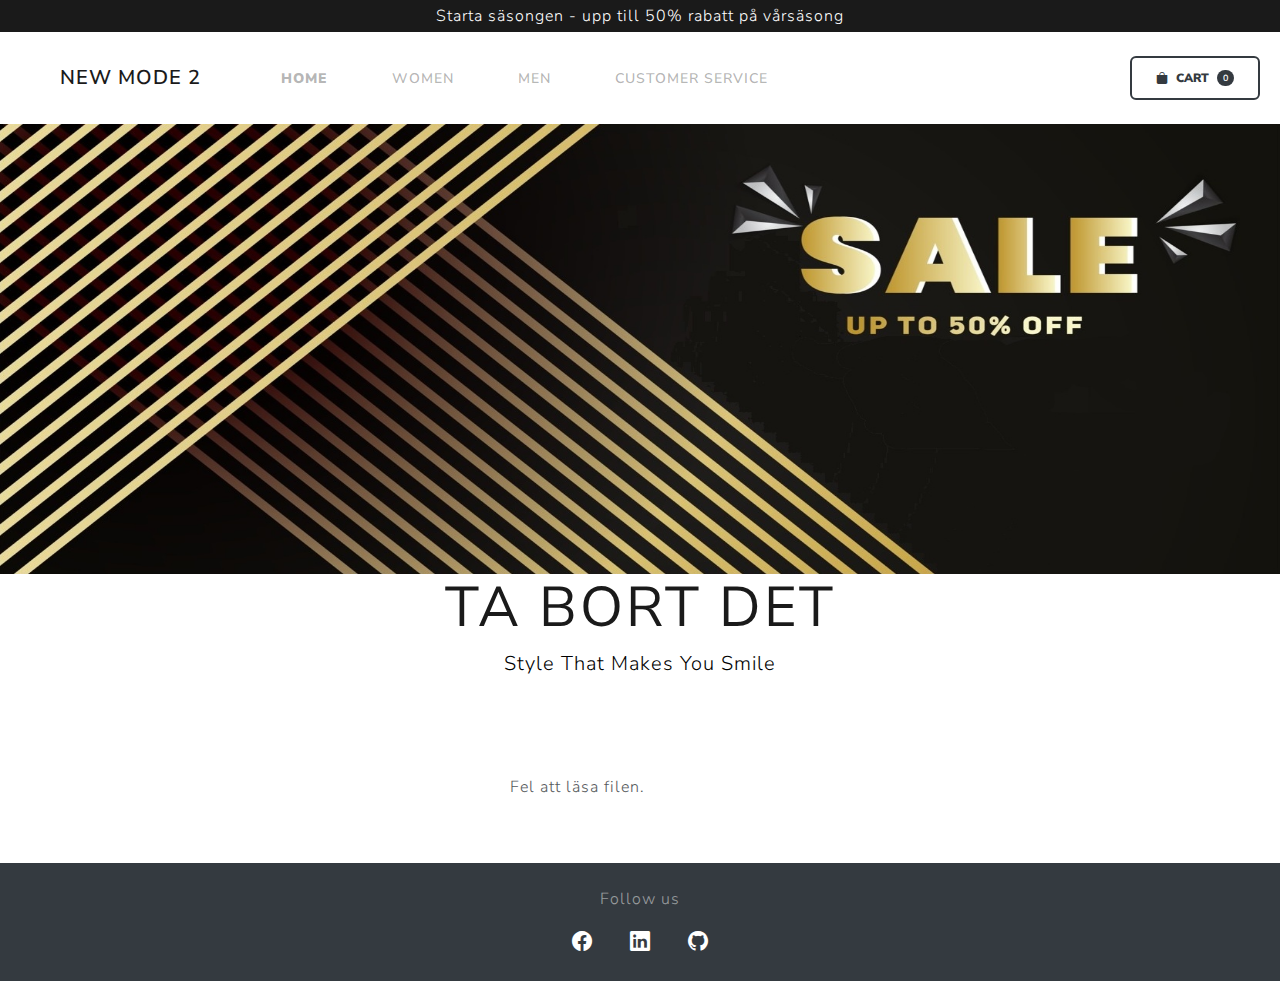
==== index.html @ 567f8aeb "commit_1" ====
<!DOCTYPE html>
<html lang="en">
<head>
    <meta charset="UTF-8">
    <meta name="viewport" content="width=device-width, initial-scale=1.0">
    <title>Order Form</title>
    <!--Favicon-->
    <link rel="icon" href="images/favicon.ico">
    <!--Bootstrap icons-->
    <link rel="stylesheet" href="https://cdn.jsdelivr.net/npm/bootstrap-icons@1.11.3/font/bootstrap-icons.min.css">
    <!--Theme from https://bootswatch.com/lux/ -->
    <link rel="stylesheet" href="css/bootstrap.min.css">
    <style>
        #linkSocial{
            color: white; transition: color 0.3s ease-in-out;
        }
    </style>
</head>
<body>
    <!--Info header-->
    <header class="text-bg-primary text-center fs-5 py-1">
        <p class="mb-0">Starta säsongen - upp till 50% rabatt på vårsäsong</p>
    </header>

    <!--NAV 2-->
    <nav class="navbar navbar-expand-lg navbar-light">
        <!--kolla om det behövs mer px-4 px-lg-5-->
        <div class="container-fluid ms-5">
            <!--Namnet på webbsidan-->
            <a class="navbar-brand" href="index.html">New Mode 2</a>

            <button type="button" class="rounded navbar-toggler border border-dark" data-bs-toggle="collapse" data-bs-target="#hamburgermenyn2" aria-controls="hamburgermenyn2" aria-expanded="false" aria-label="toggle navigation"><span class="navbar-toggler-icon"></span></button>
            <div class="collapse navbar-collapse" id="hamburgermenyn2">
                <!--lista-rullgardinsmenyn-->
                <ul class="navbar-nav mb-2 mb-lg-0 me-auto ms-lg-4 gap-3">
                    <li>
                        <!--Kolla om det behövs <strong> eller inte-->
                        <a class="nav-link mx-3" href="index.html"><strong>Home</strong></a>
                    </li>
                    <li>
                        <a class="nav-link mx-3" href="">WOMEN</a>
                    </li>
                    <li>
                        <a class="nav-link mx-3" href="">MEN</a>
                    </li>
                    <li>
                        <a class="nav-link mx-3" href="">Customer service</a>
                    </li>
                </ul>
                <div class="d-flex">
                    <!--JS för att ge funktionalitet till "CART"-->
                    <button type="button" class="btn btn-outline-dark rounded py-2 fs-6 me-2"><i class="bi bi-bag-fill me-2"></i><strong>CART</strong><span class="badge bg-dark text-white ms-2 rounded-pill">0</span></button>
                </div>
            </div>
        </div>
    </nav>

    <!--Banner-->
    <div class="text-center text-white">

        <!--Här finns 2 olika bannerbild. Den som syns nu ser bättre ut på små skärmar-->

        <!--<img src="images/BannerDarkEditada.jpg" class="img-fluid w-100" style="height: 350px;" alt="fotoSale">-->
        
        <img src="images/BannerDarkEditada.jpg" class="img-fluid w-100" style="height: 50vh;" alt="fotoSale">


        <h1 class="display-4 fw-bolder">Ta bort det</h1>
        <p class="lead fw-normal text-bg-light mb-0">Style That Makes You Smile</p>
    </div>


    
    <!-- Section-->
    <section class="py-5">
        <div class="container-fluid px-4 px-lg-5 mt-5">
            <!--<div class="row g-4 row-cols-2 row-cols-md-3 row-cols-lg-4 justify-content-center">-->
            <div class="row gx-4 gx-lg-5 row-cols-2 row-cols-md-3 row-cols-xl-4 justify-content-center"></div>
            <script src="js/fakeStore.js"></script>
        </div>
    </section>

    <!-- Footer-->
    <footer class="container-fluid bg-dark py-4 ">
        <div>
            <p class="text-center text-white-50">Follow us</p>
            <div class="text-center text-white-50">
                <a id="linkSocial" href=""><i class="bi bi-facebook fs-4 mx-3"></i></a>
                <a id="linkSocial" href=""><i class="bi bi-linkedin fs-4 mx-3"></i></a>
                <a id="linkSocial" href="https://github.com/SebastianValdesGomez" target="_blank"><i class="bi bi-github fs-4 mx-3"></i></a>
            </div>
        </div>
    </footer>
    <!-- Bootstrap core JS -->
    <script src="js/bootstrap.bundle.min.js"></script>
</body>
</html>
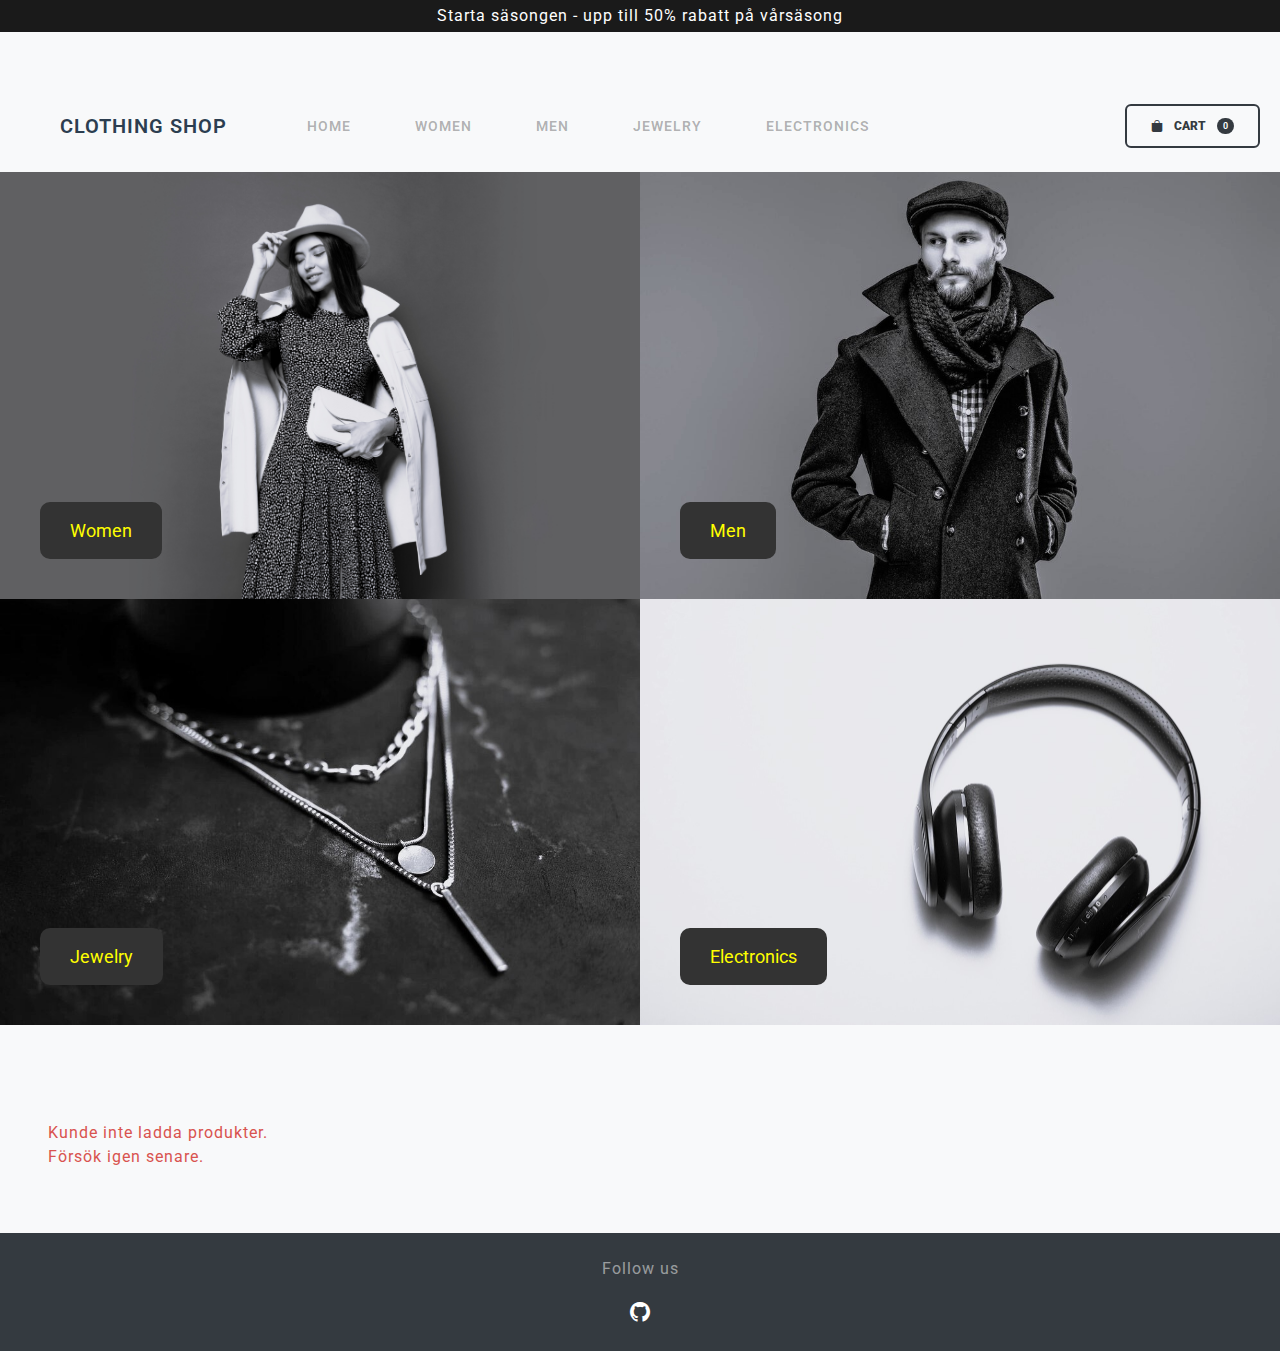
==== commit d408429a: "update" ====
--- a/index.html
+++ b/index.html
@@ -4,19 +4,21 @@
     <meta charset="UTF-8">
     <meta name="viewport" content="width=device-width, initial-scale=1.0">
     <title>Order Form</title>
+    
+    <link href="https://fonts.googleapis.com/css2?family=Roboto:wght@400;700&display=swap" rel="stylesheet">
+    
     <!--Favicon-->
     <link rel="icon" href="images/favicon.ico">
+    
     <!--Bootstrap icons-->
     <link rel="stylesheet" href="https://cdn.jsdelivr.net/npm/bootstrap-icons@1.11.3/font/bootstrap-icons.min.css">
-    <!--Theme from https://bootswatch.com/lux/ -->
+    
+    <!--Theme from https://bootswatch.com/lux/-->
     <link rel="stylesheet" href="css/bootstrap.min.css">
-    <style>
-        #linkSocial{
-            color: white; transition: color 0.3s ease-in-out;
-        }
-    </style>
+    <link rel="stylesheet" href="css/style.css">
 </head>
 <body>
+
     <!--Info header-->
     <header class="text-bg-primary text-center fs-5 py-1">
         <p class="mb-0">Starta säsongen - upp till 50% rabatt på vårsäsong</p>
@@ -24,74 +26,86 @@
 
     <!--NAV 2-->
     <nav class="navbar navbar-expand-lg navbar-light">
-        <!--kolla om det behövs mer px-4 px-lg-5-->
         <div class="container-fluid ms-5">
             <!--Namnet på webbsidan-->
-            <a class="navbar-brand" href="index.html">New Mode 2</a>
-
-            <button type="button" class="rounded navbar-toggler border border-dark" data-bs-toggle="collapse" data-bs-target="#hamburgermenyn2" aria-controls="hamburgermenyn2" aria-expanded="false" aria-label="toggle navigation"><span class="navbar-toggler-icon"></span></button>
+            <a class="navbar-brand" href="index.html">Clothing shop</a>
+            
+            <button 
+                type="button" 
+                class="rounded navbar-toggler border border-dark" 
+                data-bs-toggle="collapse" 
+                data-bs-target="#hamburgermenyn2" 
+                aria-controls="hamburgermenyn2" 
+                aria-expanded="false" 
+                aria-label="Toggle navigation">
+                <span class="navbar-toggler-icon"></span>
+            </button>
+            
             <div class="collapse navbar-collapse" id="hamburgermenyn2">
-                <!--lista-rullgardinsmenyn-->
                 <ul class="navbar-nav mb-2 mb-lg-0 me-auto ms-lg-4 gap-3">
-                    <li>
-                        <!--Kolla om det behövs <strong> eller inte-->
-                        <a class="nav-link mx-3" href="index.html"><strong>Home</strong></a>
-                    </li>
-                    <li>
-                        <a class="nav-link mx-3" href="">WOMEN</a>
-                    </li>
-                    <li>
-                        <a class="nav-link mx-3" href="">MEN</a>
-                    </li>
-                    <li>
-                        <a class="nav-link mx-3" href="">Customer service</a>
-                    </li>
+                    <li><a class="nav-link mx-3" href="#" id="homeLink">HOME</a></li>
+                    <li><a class="nav-link mx-3 categoryLink" href="#" id="womenLink">WOMEN</a></li>
+                    <li><a class="nav-link mx-3 categoryLink" href="#" id="menLink">MEN</a></li>
+                    <li><a class="nav-link mx-3 categoryLink" href="#" id="jewelryLink">Jewelry</a></li>
+                    <li><a class="nav-link mx-3 categoryLink" href="#" id="electronicsLink">Electronics</a></li>
                 </ul>
+                
+                <!--Cart-->
                 <div class="d-flex">
-                    <!--JS för att ge funktionalitet till "CART"-->
-                    <button type="button" class="btn btn-outline-dark rounded py-2 fs-6 me-2"><i class="bi bi-bag-fill me-2"></i><strong>CART</strong><span class="badge bg-dark text-white ms-2 rounded-pill">0</span></button>
+                    <button type="button" class="btn btn-outline-dark rounded py-2 fs-6 me-2">
+                        <i class="bi bi-bag-fill me-2"></i>
+                        <strong>CART</strong>
+                        <span class="badge bg-dark text-white ms-2 rounded-pill">0</span>
+                    </button>
                 </div>
             </div>
         </div>
     </nav>
 
-    <!--Banner-->
-    <div class="text-center text-white">
-
-        <!--Här finns 2 olika bannerbild. Den som syns nu ser bättre ut på små skärmar-->
-
-        <!--<img src="images/BannerDarkEditada.jpg" class="img-fluid w-100" style="height: 350px;" alt="fotoSale">-->
-        
-        <img src="images/BannerDarkEditada.jpg" class="img-fluid w-100" style="height: 50vh;" alt="fotoSale">
-
-
-        <h1 class="display-4 fw-bolder">Ta bort det</h1>
-        <p class="lead fw-normal text-bg-light mb-0">Style That Makes You Smile</p>
+    <!--Home Banner-->
+    <div id="homeBanner" class="text-center text-white">
+        <div class="row gx-0">
+            <div class="col-6 position-relative">
+                <img src="images/autumn-fashion-look-gorgeous-european-brunette-gir-trendy-white-jacket-dress-with-print-posing-holding-leather-handbag-svartvit.jpg" class="img-fluid w-100" alt="Image 1">
+                <button class="btn-overlay categoryLink" data-category="women's clothing">Women</button>
+            </div>
+            <div class="col-6 position-relative">
+                <img src="images/portrait-bearded-male-dressed-grey-jacket-hat-isolated-grey-background_613910-3150-svartvit.jpg" class="img-fluid w-100" alt="Image 2">
+                <button class="btn-overlay categoryLink" data-category="men's clothing">Men</button>
+            </div>
+            <div class="col-6 position-relative">
+                <img src="images/jewelry-lifestyle-flat-layout-with-place-text-jewellery-background-mockup-banner-fashion-accessories_460848-12598-svartvit.jpg" class="img-fluid w-100" alt="Image 3">
+                <button class="btn-overlay categoryLink" data-category="jewelery">Jewelry</button>
+            </div>
+            <div class="col-6 position-relative">
+                <img src="images/headphones-8210087_1280-svartvit.jpg" class="img-fluid w-100" alt="Image 4">
+                <button class="btn-overlay categoryLink" data-category="electronics">Electronics</button>
+            </div>
+        </div>
     </div>
 
-
-    
-    <!-- Section-->
+    <!--Product Section-->
     <section class="py-5">
         <div class="container-fluid px-4 px-lg-5 mt-5">
-            <!--<div class="row g-4 row-cols-2 row-cols-md-3 row-cols-lg-4 justify-content-center">-->
-            <div class="row gx-4 gx-lg-5 row-cols-2 row-cols-md-3 row-cols-xl-4 justify-content-center"></div>
-            <script src="js/fakeStore.js"></script>
+            <div class="row gx-4 gx-lg-5 row-cols-2 row-cols-md-3 row-cols-xl-4 justify-content-start" id="productContainer"></div>
         </div>
     </section>
 
-    <!-- Footer-->
-    <footer class="container-fluid bg-dark py-4 ">
+    <!--Footer-->
+    <footer class="container-fluid bg-dark py-4">
         <div>
             <p class="text-center text-white-50">Follow us</p>
             <div class="text-center text-white-50">
-                <a id="linkSocial" href=""><i class="bi bi-facebook fs-4 mx-3"></i></a>
-                <a id="linkSocial" href=""><i class="bi bi-linkedin fs-4 mx-3"></i></a>
-                <a id="linkSocial" href="https://github.com/SebastianValdesGomez" target="_blank"><i class="bi bi-github fs-4 mx-3"></i></a>
+                <a id="linkSocial" href="https://github.com/SebastianValdesGomez" target="_blank">
+                    <i class="bi bi-github fs-4 mx-3"></i>
+                </a>
             </div>
         </div>
     </footer>
-    <!-- Bootstrap core JS -->
+
+    <!--Scripts-->
     <script src="js/bootstrap.bundle.min.js"></script>
+    <script src="js/fakeStore.js"></script>
+
 </body>
 </html>--- a/css/style.css
+++ b/css/style.css
@@ -0,0 +1,68 @@
+body {
+    font-family: 'Roboto', sans-serif;
+    text-transform: none;
+    font-weight: normal;
+    background-color: #f8f9fa;
+    color: #333;
+    padding-top: 5rem;
+}
+
+header {
+    background-color: #007bff;
+    color: white;
+    text-align: center;
+    padding: 10px 0;
+    font-size: 18px;
+    position: fixed;
+    top: 0;
+    left: 0;
+    width: 100%;
+    z-index: 100;
+}
+
+#linkSocial {
+    color: white;
+    transition: color 0.3s ease-in-out;
+}
+
+#linkSocial:hover {
+    color: #ff9900;
+}
+
+.card-body h6, .card-body p {
+    letter-spacing: normal;
+    text-transform: none;
+    font-weight: normal;
+}
+
+.position-relative {
+    position: relative;
+}
+
+.btn-overlay {
+    position: absolute;
+    bottom: 40px; 
+    left: 40px;
+    background-color: #333;  
+    color: yellow;
+    padding: 15px 30px;
+    border: none;
+    font-size: 18px;
+    cursor: pointer;
+    border-radius: 10px;
+    z-index: 1;
+    transition: background-color 0.3s ease, transform 0.3s ease;
+}
+
+.btn-overlay:hover {
+    background-color: #444;
+    transform: scale(1.1);
+}
+
+.navbar-brand {
+    font-family: 'Roboto', sans-serif;
+    color: #2c3e50;
+}
+
+
+
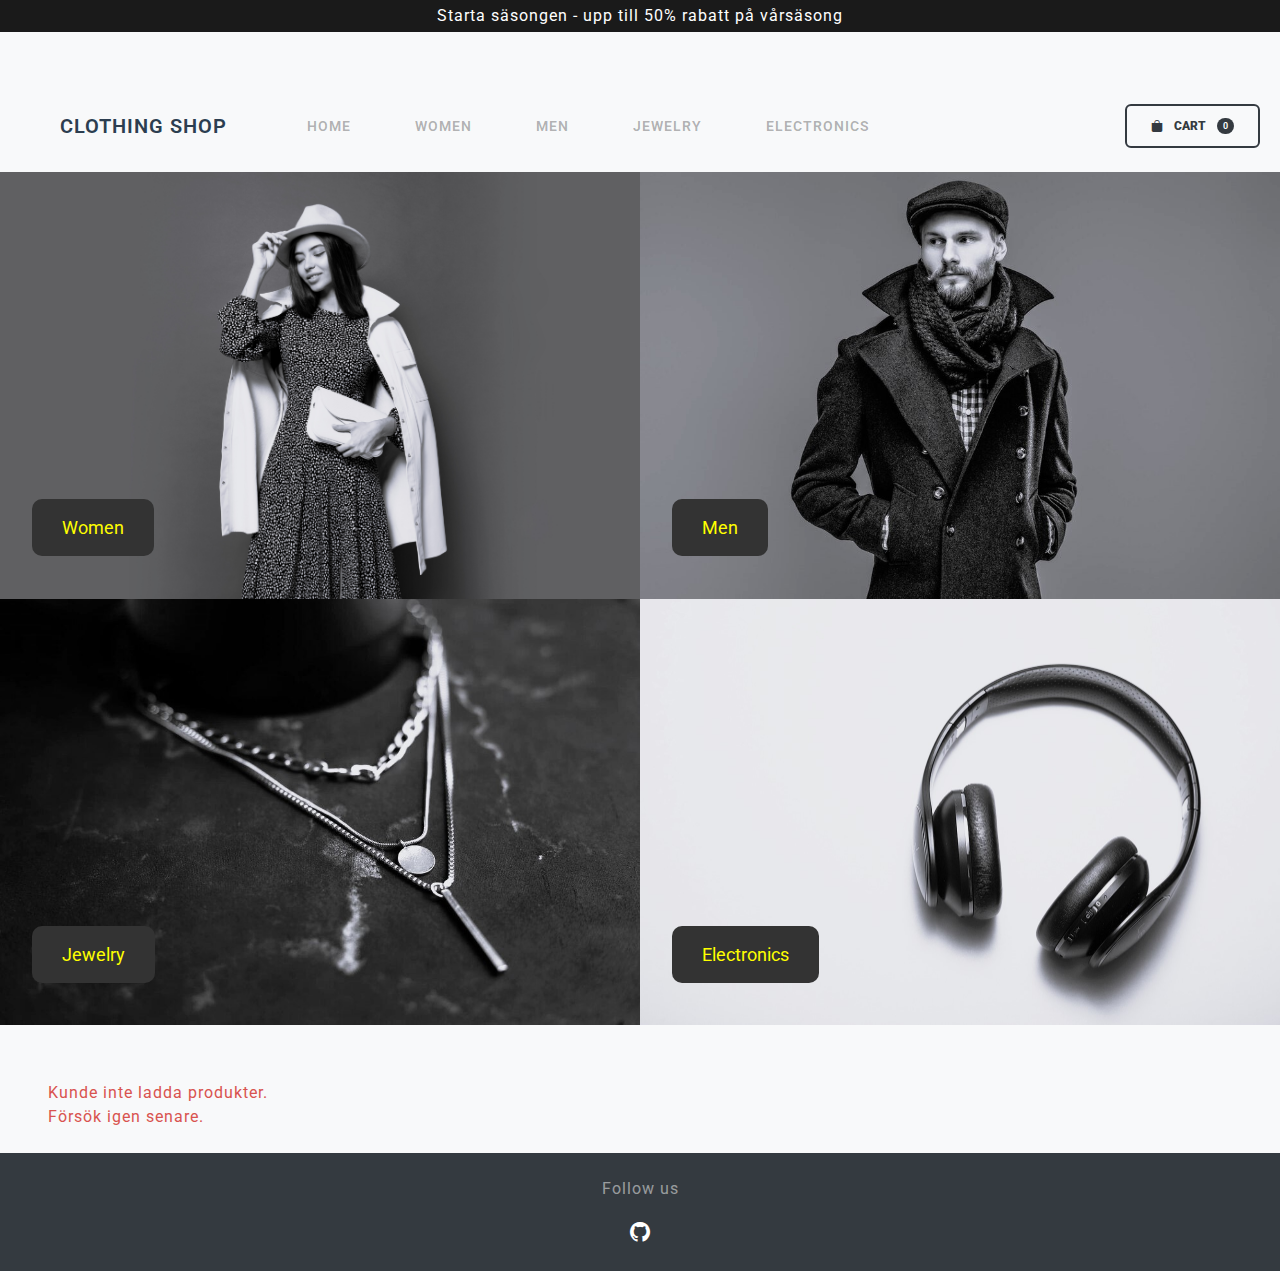
==== commit ba900d6b: "update_function" ====
--- a/index.html
+++ b/index.html
@@ -1,111 +1,159 @@
-<!DOCTYPE html>
-<html lang="en">
-<head>
-    <meta charset="UTF-8">
-    <meta name="viewport" content="width=device-width, initial-scale=1.0">
-    <title>Order Form</title>
-    
-    <link href="https://fonts.googleapis.com/css2?family=Roboto:wght@400;700&display=swap" rel="stylesheet">
-    
-    <!--Favicon-->
-    <link rel="icon" href="images/favicon.ico">
-    
-    <!--Bootstrap icons-->
-    <link rel="stylesheet" href="https://cdn.jsdelivr.net/npm/bootstrap-icons@1.11.3/font/bootstrap-icons.min.css">
-    
-    <!--Theme from https://bootswatch.com/lux/-->
-    <link rel="stylesheet" href="css/bootstrap.min.css">
-    <link rel="stylesheet" href="css/style.css">
-</head>
-<body>
-
-    <!--Info header-->
-    <header class="text-bg-primary text-center fs-5 py-1">
-        <p class="mb-0">Starta säsongen - upp till 50% rabatt på vårsäsong</p>
-    </header>
-
-    <!--NAV 2-->
-    <nav class="navbar navbar-expand-lg navbar-light">
-        <div class="container-fluid ms-5">
-            <!--Namnet på webbsidan-->
-            <a class="navbar-brand" href="index.html">Clothing shop</a>
-            
-            <button 
-                type="button" 
-                class="rounded navbar-toggler border border-dark" 
-                data-bs-toggle="collapse" 
-                data-bs-target="#hamburgermenyn2" 
-                aria-controls="hamburgermenyn2" 
-                aria-expanded="false" 
-                aria-label="Toggle navigation">
-                <span class="navbar-toggler-icon"></span>
-            </button>
-            
-            <div class="collapse navbar-collapse" id="hamburgermenyn2">
-                <ul class="navbar-nav mb-2 mb-lg-0 me-auto ms-lg-4 gap-3">
-                    <li><a class="nav-link mx-3" href="#" id="homeLink">HOME</a></li>
-                    <li><a class="nav-link mx-3 categoryLink" href="#" id="womenLink">WOMEN</a></li>
-                    <li><a class="nav-link mx-3 categoryLink" href="#" id="menLink">MEN</a></li>
-                    <li><a class="nav-link mx-3 categoryLink" href="#" id="jewelryLink">Jewelry</a></li>
-                    <li><a class="nav-link mx-3 categoryLink" href="#" id="electronicsLink">Electronics</a></li>
-                </ul>
-                
-                <!--Cart-->
-                <div class="d-flex">
-                    <button type="button" class="btn btn-outline-dark rounded py-2 fs-6 me-2">
-                        <i class="bi bi-bag-fill me-2"></i>
-                        <strong>CART</strong>
-                        <span class="badge bg-dark text-white ms-2 rounded-pill">0</span>
-                    </button>
-                </div>
-            </div>
-        </div>
-    </nav>
-
-    <!--Home Banner-->
-    <div id="homeBanner" class="text-center text-white">
-        <div class="row gx-0">
-            <div class="col-6 position-relative">
-                <img src="images/autumn-fashion-look-gorgeous-european-brunette-gir-trendy-white-jacket-dress-with-print-posing-holding-leather-handbag-svartvit.jpg" class="img-fluid w-100" alt="Image 1">
-                <button class="btn-overlay categoryLink" data-category="women's clothing">Women</button>
-            </div>
-            <div class="col-6 position-relative">
-                <img src="images/portrait-bearded-male-dressed-grey-jacket-hat-isolated-grey-background_613910-3150-svartvit.jpg" class="img-fluid w-100" alt="Image 2">
-                <button class="btn-overlay categoryLink" data-category="men's clothing">Men</button>
-            </div>
-            <div class="col-6 position-relative">
-                <img src="images/jewelry-lifestyle-flat-layout-with-place-text-jewellery-background-mockup-banner-fashion-accessories_460848-12598-svartvit.jpg" class="img-fluid w-100" alt="Image 3">
-                <button class="btn-overlay categoryLink" data-category="jewelery">Jewelry</button>
-            </div>
-            <div class="col-6 position-relative">
-                <img src="images/headphones-8210087_1280-svartvit.jpg" class="img-fluid w-100" alt="Image 4">
-                <button class="btn-overlay categoryLink" data-category="electronics">Electronics</button>
-            </div>
-        </div>
-    </div>
-
-    <!--Product Section-->
-    <section class="py-5">
-        <div class="container-fluid px-4 px-lg-5 mt-5">
-            <div class="row gx-4 gx-lg-5 row-cols-2 row-cols-md-3 row-cols-xl-4 justify-content-start" id="productContainer"></div>
-        </div>
-    </section>
-
-    <!--Footer-->
-    <footer class="container-fluid bg-dark py-4">
-        <div>
-            <p class="text-center text-white-50">Follow us</p>
-            <div class="text-center text-white-50">
-                <a id="linkSocial" href="https://github.com/SebastianValdesGomez" target="_blank">
-                    <i class="bi bi-github fs-4 mx-3"></i>
-                </a>
-            </div>
-        </div>
-    </footer>
-
-    <!--Scripts-->
-    <script src="js/bootstrap.bundle.min.js"></script>
-    <script src="js/fakeStore.js"></script>
-
-</body>
+<!DOCTYPE html>
+<html lang="en">
+<head>
+    <meta charset="UTF-8">
+    <meta name="viewport" content="width=device-width, initial-scale=1.0">
+    <title>Order Form</title>
+    
+    <link href="https://fonts.googleapis.com/css2?family=Roboto:wght@400;700&display=swap" rel="stylesheet">
+    
+    <!--Favicon-->
+    <link rel="icon" href="images/favicon.ico">
+    
+    <!--Bootstrap icons-->
+    <link rel="stylesheet" href="https://cdn.jsdelivr.net/npm/bootstrap-icons@1.11.3/font/bootstrap-icons.min.css">
+    
+    <!--Theme from https://bootswatch.com/lux/-->
+    <link rel="stylesheet" href="css/bootstrap.min.css">
+    <link rel="stylesheet" href="css/style.css">
+</head>
+<body>
+
+    <!--Info header--->
+    <header class="text-bg-primary text-center fs-5 py-1">
+        <p class="mb-0">Starta säsongen - upp till 50% rabatt på vårsäsong</p>
+    </header>
+
+    <!--NAV 2-->
+    <nav class="navbar navbar-expand-lg navbar-light">
+        <div class="container-fluid ms-5">
+            <!--Namnet på webbsidan-->
+            <a class="navbar-brand" href="index.html">Clothing shop</a>
+            
+            <button 
+                type="button" 
+                class="rounded navbar-toggler border border-dark" 
+                data-bs-toggle="collapse" 
+                data-bs-target="#hamburgermenyn2" 
+                aria-controls="hamburgermenyn2" 
+                aria-expanded="false" 
+                aria-label="Toggle navigation">
+                <span class="navbar-toggler-icon"></span>
+            </button>
+            
+            <div class="collapse navbar-collapse" id="hamburgermenyn2">
+                <ul class="navbar-nav mb-2 mb-lg-0 me-auto ms-lg-4 gap-3">
+                    <li><a class="nav-link mx-3" href="#" id="homeLink">HOME</a></li>
+                    <li><a class="nav-link mx-3 categoryLink" href="#" id="womenLink">WOMEN</a></li>
+                    <li><a class="nav-link mx-3 categoryLink" href="#" id="menLink">MEN</a></li>
+                    <li><a class="nav-link mx-3 categoryLink" href="#" id="jewelryLink">Jewelry</a></li>
+                    <li><a class="nav-link mx-3 categoryLink" href="#" id="electronicsLink">Electronics</a></li>
+                </ul>
+                
+                <!--Cart-->
+                <div class="d-flex">
+                    <button type="button" class="btn btn-outline-dark rounded py-2 fs-6 me-2">
+                        <i class="bi bi-bag-fill me-2"></i>
+                        <strong>CART</strong>
+                        <span class="badge bg-dark text-white ms-2 rounded-pill">0</span>
+                    </button>
+                </div>
+            </div>
+        </div>
+    </nav>
+
+    <!--Home Banner-->
+    <div id="homeBanner" class="text-center text-white">
+        <div class="row gx-0">
+            <div class="col-6 position-relative">
+                <img src="images/autumn-fashion-look-gorgeous-european-brunette-gir-trendy-white-jacket-dress-with-print-posing-holding-leather-handbag-svartvit.jpg" class="img-fluid w-100" alt="Image 1">
+                <button class="btn-overlay categoryLink" data-category="women's clothing">Women</button>
+            </div>
+            <div class="col-6 position-relative">
+                <img src="images/portrait-bearded-male-dressed-grey-jacket-hat-isolated-grey-background_613910-3150-svartvit.jpg" class="img-fluid w-100" alt="Image 2">
+                <button class="btn-overlay categoryLink" data-category="men's clothing">Men</button>
+            </div>
+            <div class="col-6 position-relative">
+                <img src="images/jewelry-lifestyle-flat-layout-with-place-text-jewellery-background-mockup-banner-fashion-accessories_460848-12598-svartvit.jpg" class="img-fluid w-100" alt="Image 3">
+                <button class="btn-overlay categoryLink" data-category="jewelery">Jewelry</button>
+            </div>
+            <div class="col-6 position-relative">
+                <img src="images/headphones-8210087_1280-svartvit.jpg" class="img-fluid w-100" alt="Image 4">
+                <button class="btn-overlay categoryLink" data-category="electronics">Electronics</button>
+            </div>
+        </div>
+    </div>
+
+    <!--Product Section-->
+    <section class="py-2">
+        <div class="container-fluid px-4 px-lg-5 mt-5">
+            <div class="row gx-4 gx-lg-5 row-cols-2 row-cols-md-3 row-cols-xl-4 justify-content-start" id="productContainer"></div>
+        </div>
+    </section>
+
+    <!-- Beställningsformulär Modal -->
+    <div class="modal fade" id="orderModal" tabindex="-1" aria-labelledby="orderModalLabel" aria-hidden="true">
+        <div class="modal-dialog">
+            <div class="modal-content">
+                <div class="modal-header ">
+                    <h5 class="modal-title" id="orderModalLabel">Beställ produkt</h5>
+                    <button type="button" class="btn-close" data-bs-dismiss="modal" aria-label="Close"></button>
+                </div>
+
+
+                <!-- Här uppdateras innehållet dynamiskt från JavaScript -->
+                <div class="modal-body" id="productModalContent">
+                </div>
+
+
+                <div class="modal-body">
+                    <form id="orderForm">
+                        <div class="mb-3">
+                            <label for="customerName" class="form-label">Namn</label>
+                            <input type="text" class="form-control" id="customerName">
+                        </div>
+                        <div class="mb-3">
+                            <label for="customerEmail" class="form-label">E-post</label>
+                            <input type="text" class="form-control" id="customerEmail">
+                        </div>
+                        <div class="mb-3">
+                            <label for="customerPhone" class="form-label">Telefon</label>
+                            <input type="text" class="form-control" id="customerPhone">
+                        </div>
+                        <div class="mb-3">
+                            <label for="customerAddress" class="form-label">Gatuadress</label>
+                            <input type="text" class="form-control" id="customerAddress" autocomplete="address-line1">
+                        </div>
+                        <div class="mb-3">
+                            <label for="customerZip" class="form-label">Postnummer</label>
+                            <input type="text" class="form-control" id="customerZip">
+                        </div>
+                        <div class="mb-3">
+                            <label for="customerCity" class="form-label">Ort</label>
+                            <input type="text" class="form-control" id="customerCity">
+                        </div>
+                        <button type="submit" class="btn btn-primary container-fluid rounded ">Skicka beställning</button>
+                    </form>
+                </div>
+            </div>  
+        </div>
+    </div>
+
+    <!--Footer-->
+    <footer class="container-fluid bg-dark py-4">
+        <div>
+            <p class="text-center text-white-50">Follow us</p>
+            <div class="text-center text-white-50">
+                <a id="linkSocial" href="https://github.com/SebastianValdesGomez" target="_blank">
+                    <i class="bi bi-github fs-4 mx-3"></i>
+                </a>
+            </div>
+        </div>
+    </footer>
+
+    <!--Scripts-->
+    <script src="js/bootstrap.bundle.min.js"></script>
+    <script src="js/fakeStore.js"></script>
+
+</body>
 </html>--- a/css/style.css
+++ b/css/style.css
@@ -41,6 +41,21 @@
 
 .btn-overlay {
     position: absolute;
+    bottom: 10%; 
+    left: 5%;
+    background-color: #333;  
+    color: yellow;
+    padding: 15px 30px;
+    border: none;
+    font-size: 18px;
+    cursor: pointer;
+    border-radius: 10px;
+    z-index: 1;
+    transition: background-color 0.3s ease, transform 0.3s ease;
+}
+
+.btn-overlay-original {
+    position: absolute;
     bottom: 40px; 
     left: 40px;
     background-color: #333;  
@@ -63,6 +78,10 @@
     font-family: 'Roboto', sans-serif;
     color: #2c3e50;
 }
-
-
-
+.modal-header {
+    display: flex;
+    flex-shrink: 0;
+    align-items: center;
+    padding: var(--bs-modal-header-padding);
+    border-bottom: 0;
+}